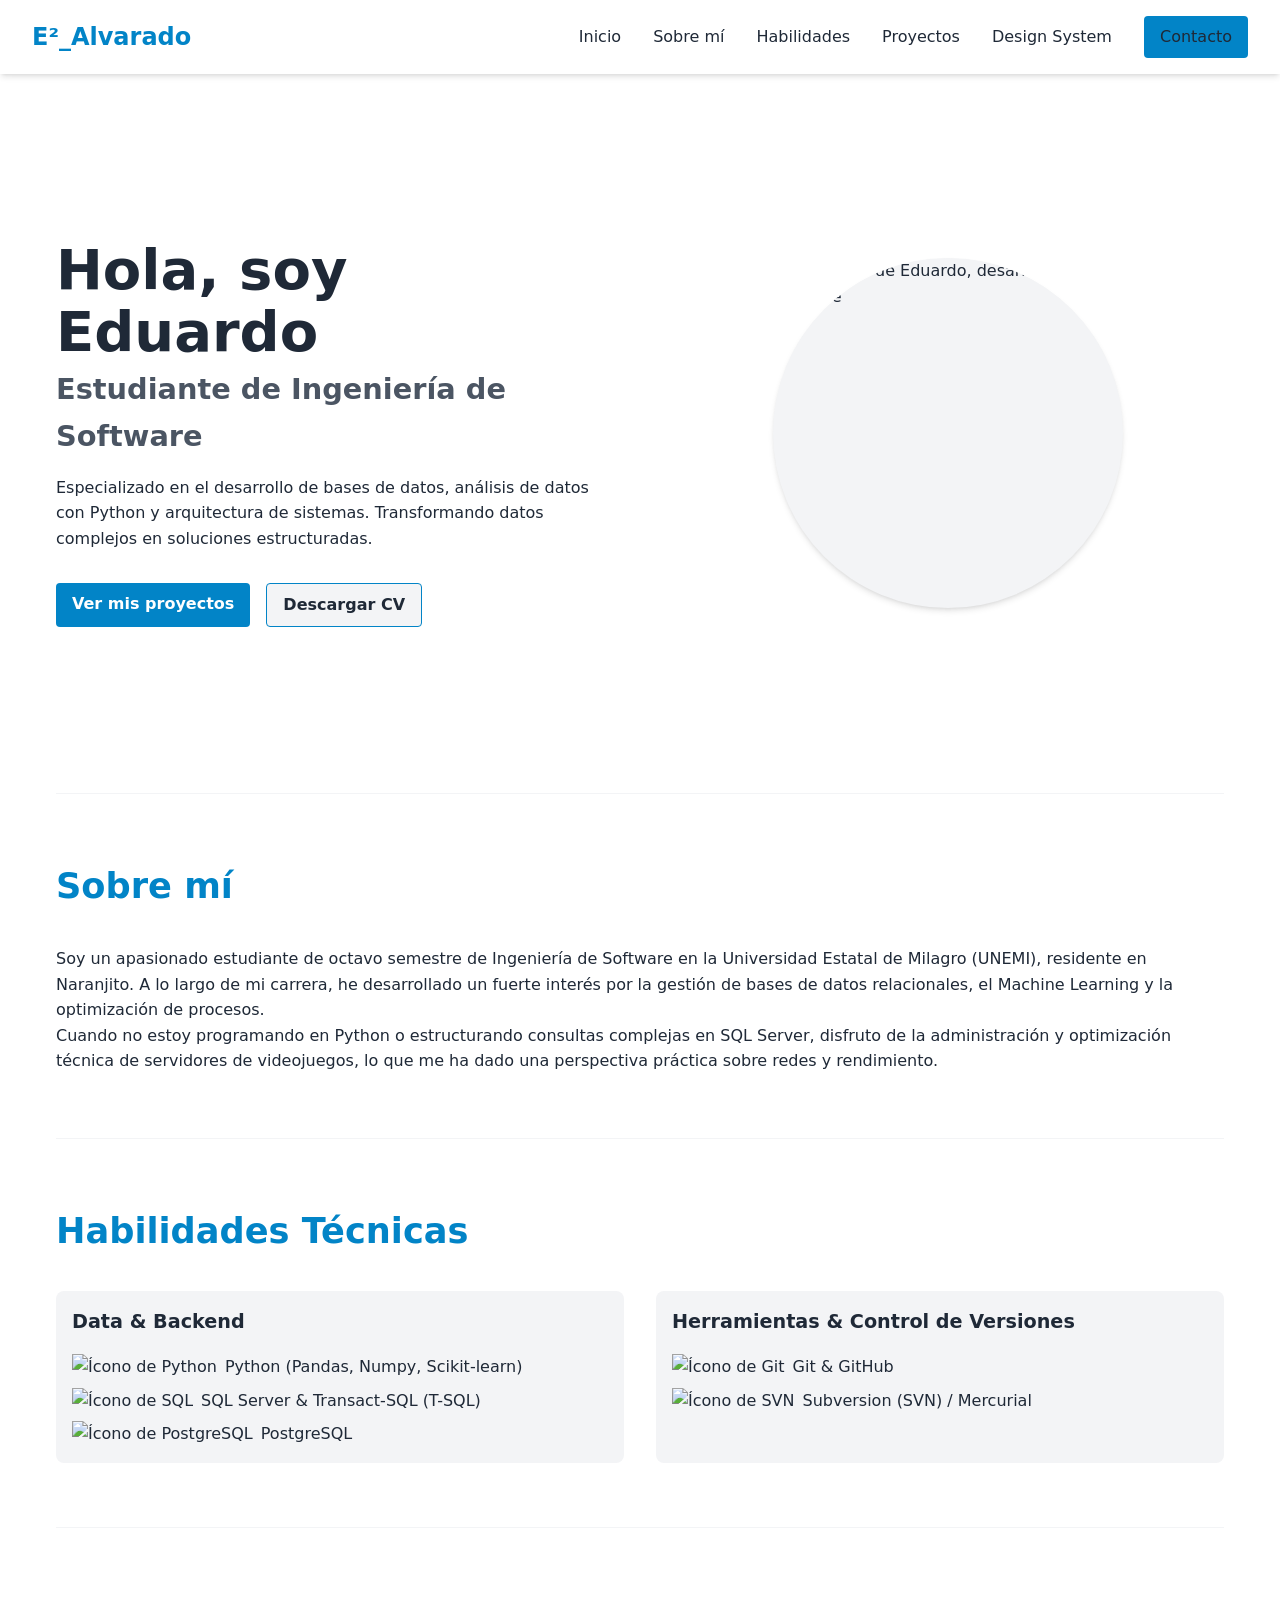
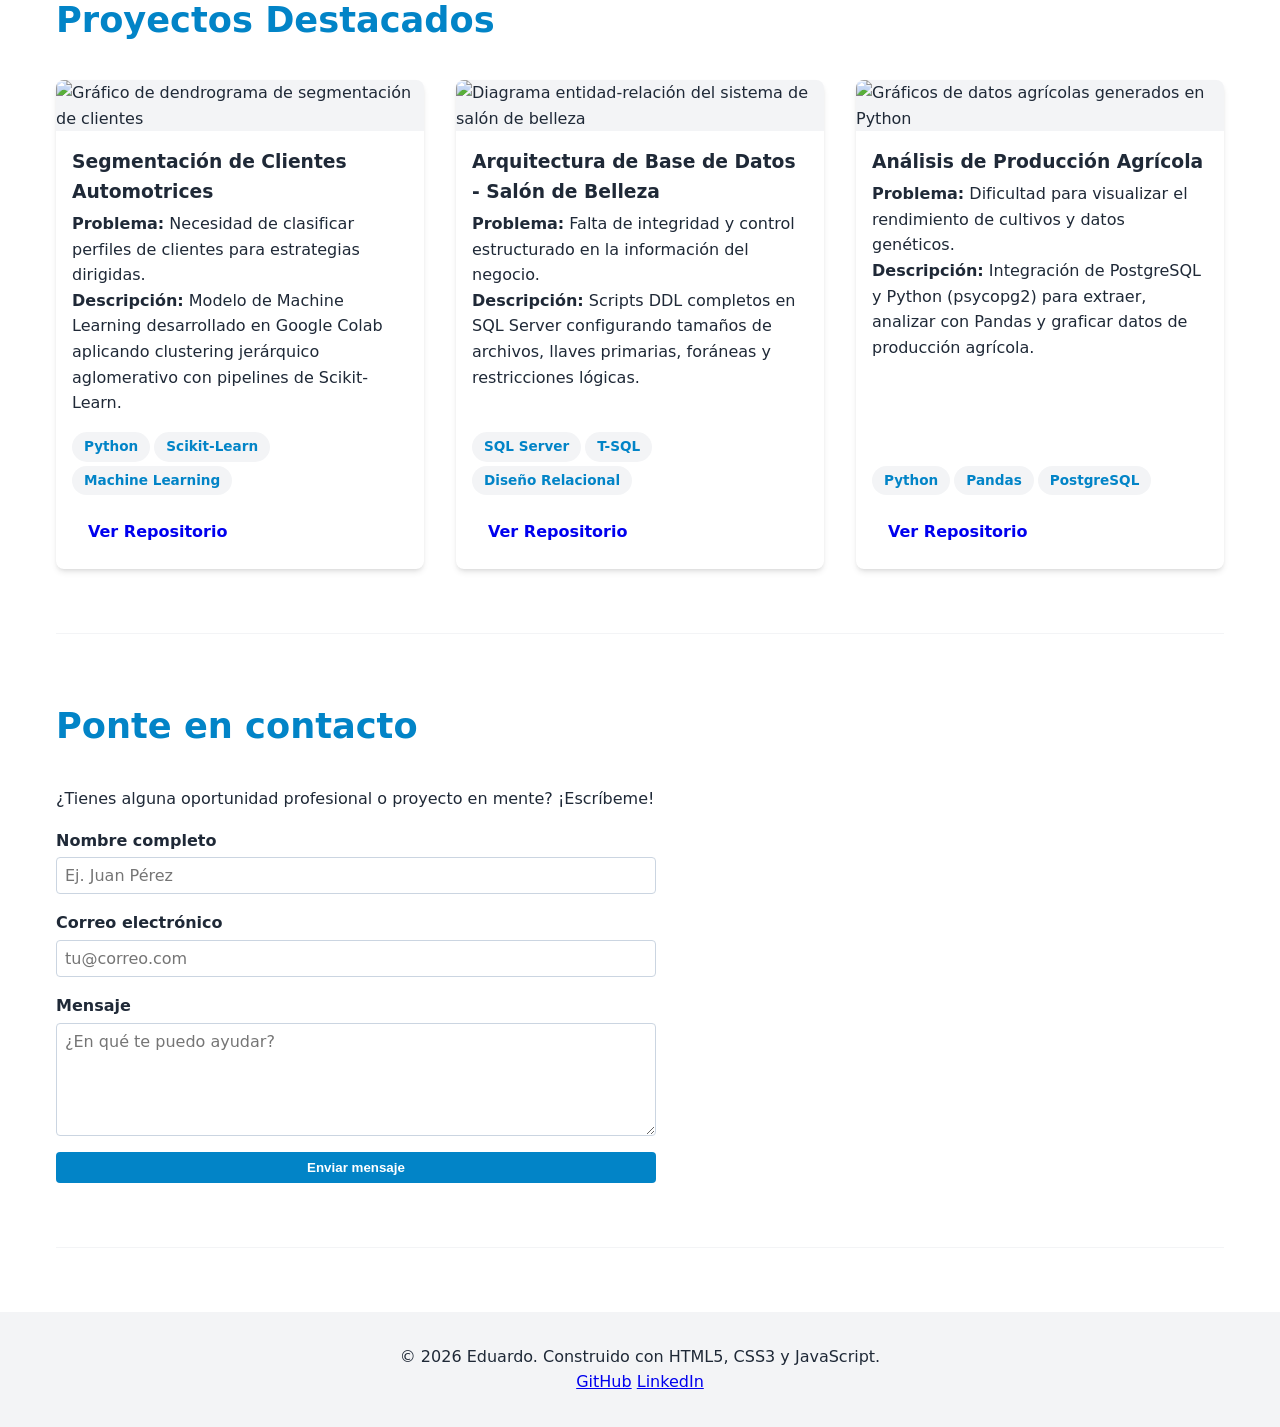
==== index.html @ 5bdf8aca "feat: estructura inicial HTML5 semantico, CSS" ====
<!DOCTYPE html>
<html lang="es">
<head>
    <meta charset="UTF-8">
    <meta name="viewport" content="width=device-width, initial-scale=1.0">
    <title>E²_Alvarado| Portafolio de Ingeniería de Software</title>
    <link rel="stylesheet" href="css/styles.css">
</head>
<body>

    <!-- CABECERA Y NAVEGACIÓN -->
    <header class="header">
        <div class="logo">
            <span>E²_Alvarado</span>
        </div>
        <nav class="navbar">
            <ul>
                <li><a href="#inicio">Inicio</a></li>
                <li><a href="#sobre-mi">Sobre mí</a></li>
                <li><a href="#habilidades">Habilidades</a></li>
                <li><a href="#proyectos">Proyectos</a></li>
                <li><a href="design-system.html">Design System</a></li>
                <li><a href="#contacto" class="btn-primary">Contacto</a></li>
            </ul>
        </nav>
    </header>

    <!-- CONTENIDO PRINCIPAL -->
    <main>
        
        <!-- SECCIÓN: INICIO -->
        <section id="inicio" class="hero-section">
            <div class="hero-content">
                <h1>Hola, soy Eduardo</h1>
                <h2>Estudiante de Ingeniería de Software</h2>
                <p>Especializado en el desarrollo de bases de datos, análisis de datos con Python y arquitectura de sistemas. Transformando datos complejos en soluciones estructuradas.</p>
                <div class="hero-actions">
                    <a href="#proyectos" class="btn-primary">Ver mis proyectos</a>
                    <a href="assets/Eduardo_CV.pdf" class="btn-secondary" download>Descargar CV</a>
                </div>
            </div>
            <figure class="hero-image">
                <!-- Aquí irá tu foto real -->
                <img src="assets/img/eduardo-profile.jpg" alt="Fotografía de Eduardo, desarrollador de software">
            </figure>
        </section>

        <!-- SECCIÓN: SOBRE MÍ -->
        <section id="sobre-mi" class="about-section">
            <h2>Sobre mí</h2>
            <article class="about-content">
                <p>Soy un apasionado estudiante de octavo semestre de Ingeniería de Software en la Universidad Estatal de Milagro (UNEMI), residente en Naranjito. A lo largo de mi carrera, he desarrollado un fuerte interés por la gestión de bases de datos relacionales, el Machine Learning y la optimización de procesos.</p>
                <p>Cuando no estoy programando en Python o estructurando consultas complejas en SQL Server, disfruto de la administración y optimización técnica de servidores de videojuegos, lo que me ha dado una perspectiva práctica sobre redes y rendimiento.</p>
            </article>
        </section>

        <!-- SECCIÓN: HABILIDADES -->
        <section id="habilidades" class="skills-section">
            <h2>Habilidades Técnicas</h2>
            <div class="skills-grid">
                
                <!-- Categoría 1 -->
                <article class="skill-category">
                    <h3>Data & Backend</h3>
                    <ul>
                        <li>
                            <figure>
                                <img src="assets/icons/python.svg" alt="Ícono de Python">
                                <figcaption>Python (Pandas, Numpy, Scikit-learn)</figcaption>
                            </figure>
                        </li>
                        <li>
                            <figure>
                                <img src="assets/icons/sql.svg" alt="Ícono de SQL">
                                <figcaption>SQL Server & Transact-SQL (T-SQL)</figcaption>
                            </figure>
                        </li>
                        <li>
                            <figure>
                                <img src="assets/icons/postgres.svg" alt="Ícono de PostgreSQL">
                                <figcaption>PostgreSQL</figcaption>
                            </figure>
                        </li>
                    </ul>
                </article>

                <!-- Categoría 2 -->
                <article class="skill-category">
                    <h3>Herramientas & Control de Versiones</h3>
                    <ul>
                        <li>
                            <figure>
                                <img src="assets/icons/git.svg" alt="Ícono de Git">
                                <figcaption>Git & GitHub</figcaption>
                            </figure>
                        </li>
                        <li>
                            <figure>
                                <img src="assets/icons/svn.svg" alt="Ícono de SVN">
                                <figcaption>Subversion (SVN) / Mercurial</figcaption>
                            </figure>
                        </li>
                    </ul>
                </article>

            </div>
        </section>

        <!-- SECCIÓN: PROYECTOS DESTACADOS -->
        <section id="proyectos" class="projects-section">
            <h2>Proyectos Destacados</h2>
            <div class="projects-grid">

                <!-- Proyecto 1 -->
                <article class="project-card">
                    <figure>
                        <img src="assets/img/proyecto-ml.jpg" alt="Gráfico de dendrograma de segmentación de clientes">
                    </figure>
                    <div class="project-info">
                        <h3>Segmentación de Clientes Automotrices</h3>
                        <p><strong>Problema:</strong> Necesidad de clasificar perfiles de clientes para estrategias dirigidas.</p>
                        <p><strong>Descripción:</strong> Modelo de Machine Learning desarrollado en Google Colab aplicando clustering jerárquico aglomerativo con pipelines de Scikit-Learn.</p>
                        <div class="project-tech">
                            <span>Python</span>
                            <span>Scikit-Learn</span>
                            <span>Machine Learning</span>
                        </div>
                        <div class="project-links">
                            <a href="#" class="btn-link">Ver Repositorio</a>
                        </div>
                    </div>
                </article>

                <!-- Proyecto 2 -->
                <article class="project-card">
                    <figure>
                        <img src="assets/img/proyecto-db.jpg" alt="Diagrama entidad-relación del sistema de salón de belleza">
                    </figure>
                    <div class="project-info">
                        <h3>Arquitectura de Base de Datos - Salón de Belleza</h3>
                        <p><strong>Problema:</strong> Falta de integridad y control estructurado en la información del negocio.</p>
                        <p><strong>Descripción:</strong> Scripts DDL completos en SQL Server configurando tamaños de archivos, llaves primarias, foráneas y restricciones lógicas.</p>
                        <div class="project-tech">
                            <span>SQL Server</span>
                            <span>T-SQL</span>
                            <span>Diseño Relacional</span>
                        </div>
                        <div class="project-links">
                            <a href="#" class="btn-link">Ver Repositorio</a>
                        </div>
                    </div>
                </article>

                <!-- Proyecto 3 -->
                <article class="project-card">
                    <figure>
                        <img src="assets/img/proyecto-agro.jpg" alt="Gráficos de datos agrícolas generados en Python">
                    </figure>
                    <div class="project-info">
                        <h3>Análisis de Producción Agrícola</h3>
                        <p><strong>Problema:</strong> Dificultad para visualizar el rendimiento de cultivos y datos genéticos.</p>
                        <p><strong>Descripción:</strong> Integración de PostgreSQL y Python (psycopg2) para extraer, analizar con Pandas y graficar datos de producción agrícola.</p>
                        <div class="project-tech">
                            <span>Python</span>
                            <span>Pandas</span>
                            <span>PostgreSQL</span>
                        </div>
                        <div class="project-links">
                            <a href="#" class="btn-link">Ver Repositorio</a>
                        </div>
                    </div>
                </article>

            </div>
        </section>

        <!-- SECCIÓN: CONTACTO -->
        <section id="contacto" class="contact-section">
            <h2>Ponte en contacto</h2>
            <p>¿Tienes alguna oportunidad profesional o proyecto en mente? ¡Escríbeme!</p>
            
            <form action="#" method="POST" class="contact-form" id="formulario-contacto">
                <div class="form-group">
                    <label for="nombre">Nombre completo</label>
                    <input type="text" id="nombre" name="nombre" required placeholder="Ej. Juan Pérez">
                </div>
                
                <div class="form-group">
                    <label for="email">Correo electrónico</label>
                    <input type="email" id="email" name="email" required placeholder="tu@correo.com">
                </div>
                
                <div class="form-group">
                    <label for="mensaje">Mensaje</label>
                    <textarea id="mensaje" name="mensaje" rows="5" required placeholder="¿En qué te puedo ayudar?"></textarea>
                </div>
                
                <button type="submit" class="btn-primary">Enviar mensaje</button>
            </form>
        </section>

    </main>

    <!-- PIE DE PÁGINA -->
    <footer class="footer">
        <p>&copy; 2026 Eduardo. Construido con HTML5, CSS3 y JavaScript.</p>
        <div class="social-links">
            <a href="#">GitHub</a>
            <a href="#">LinkedIn</a>
        </div>
    </footer>

    <script src="js/main.js"></script>
</body>
</html>
---- css/styles.css ----
@import url('global.css');
/* =========================================
   CLASES DE UTILIDAD & BOTONES (Componentes)
   ========================================= */
.btn-primary, .btn-secondary, .btn-link {
    display: inline-block;
    padding: var(--space-sm) var(--space-md);
    border-radius: var(--radius-sm);
    text-decoration: none;
    font-weight: bold;
    transition: background-color 0.3s ease;
    cursor: pointer;
    border: none;
    text-align: center;
}

.btn-primary {
    background-color: var(--color-primary);
    color: var(--color-background);
}

.btn-primary:hover {
    background-color: var(--color-secondary);
}

.btn-secondary {
    background-color: var(--color-surface);
    color: var(--color-text);
    border: 1px solid var(--color-primary);
}

/* =========================================
   ESTRUCTURA GENERAL (Main y Secciones)
   ========================================= */
main {
    max-width: 1200px;
    margin: 0 auto;
    padding: 0 var(--space-md);
}

section {
    padding: var(--space-xl) 0;
    border-bottom: 1px solid var(--color-surface);
}

h2 {
    margin-bottom: var(--space-lg);
    color: var(--color-primary);
    font-size: 2.2rem;
}

/* =========================================
   CABECERA Y NAVEGACIÓN (Flexbox)
   ========================================= */
.header {
    background-color: var(--color-background);
    box-shadow: var(--shadow-card);
    position: sticky;
    top: 0;
    z-index: 100;
    display: flex;
    justify-content: space-between;
    align-items: center;
    padding: var(--space-md) var(--space-lg);
}

.logo {
    font-size: 1.5rem;
    font-weight: bold;
    color: var(--color-primary);
}

.navbar ul {
    display: flex;
    gap: var(--space-lg);
    list-style: none;
    align-items: center;
}

.navbar a {
    text-decoration: none;
    color: var(--color-text);
    font-weight: 500;
    transition: color 0.3s ease;
}

.navbar a:hover {
    color: var(--color-primary);
}

/* =========================================
   HERO / INICIO (Flexbox)
   ========================================= */
.hero-section {
    display: flex;
    align-items: center;
    justify-content: space-between;
    gap: var(--space-xl);
    min-height: 80vh;
}

.hero-content {
    flex: 1;
}

.hero-content h1 {
    font-size: 3.5rem;
    color: var(--color-text);
    margin-bottom: var(--space-xs);
    line-height: 1.1;
}

.hero-content h2 {
    font-size: 1.8rem;
    color: var(--color-text-muted);
    margin-bottom: var(--space-md);
}

.hero-actions {
    margin-top: var(--space-lg);
    display: flex;
    gap: var(--space-md);
}

.hero-image {
    flex: 1;
    display: flex;
    justify-content: center;
}

/* Fondo temporal mientras pones tu foto real */
.hero-image img {
    width: 350px;
    height: 350px;
    border-radius: 50%;
    object-fit: cover;
    background-color: var(--color-surface); 
    box-shadow: var(--shadow-card);
}

/* =========================================
   HABILIDADES (CSS Grid)
   ========================================= */
.skills-grid {
    display: grid;
    grid-template-columns: repeat(auto-fit, minmax(300px, 1fr));
    gap: var(--space-lg);
}

.skill-category {
    background: var(--color-surface);
    padding: var(--space-md);
    border-radius: var(--radius-md);
}

.skill-category h3 {
    margin-bottom: var(--space-md);
    font-size: 1.2rem;
}

.skill-category ul {
    list-style: none;
    display: flex;
    flex-direction: column;
    gap: var(--space-sm);
}

.skill-category figure {
    display: flex;
    align-items: center;
    gap: var(--space-sm);
}

/* =========================================
   PROYECTOS (CSS Grid & Cards)
   ========================================= */
.projects-grid {
    display: grid;
    grid-template-columns: repeat(auto-fit, minmax(320px, 1fr));
    gap: var(--space-lg);
}

.project-card {
    background: var(--color-background);
    border-radius: var(--radius-md);
    box-shadow: var(--shadow-card);
    overflow: hidden;
    display: flex;
    flex-direction: column;
    transition: transform 0.3s ease;
}

.project-card:hover {
    transform: translateY(-5px);
}

.project-card img {
    width: 100%;
    height: 220px;
    object-fit: cover;
    background-color: var(--color-surface); 
}

.project-info {
    padding: var(--space-md);
    display: flex;
    flex-direction: column;
    flex-grow: 1;
}

.project-info h3 {
    margin-bottom: var(--space-xs);
}

.project-tech {
    margin-top: auto;
    display: flex;
    flex-wrap: wrap;
    gap: var(--space-xs);
    padding: var(--space-md) 0;
}

.project-tech span {
    background-color: var(--color-surface);
    padding: 4px 12px;
    border-radius: var(--radius-lg);
    font-size: 0.85rem;
    font-weight: 600;
    color: var(--color-primary);
}

/* =========================================
   FORMULARIO DE CONTACTO
   ========================================= */
.contact-form {
    max-width: 600px;
    display: flex;
    flex-direction: column;
    gap: var(--space-md);
    margin-top: var(--space-md);
}

.form-group {
    display: flex;
    flex-direction: column;
    gap: var(--space-xs);
}

.form-group label {
    font-weight: bold;
}

.form-group input, .form-group textarea {
    padding: var(--space-sm);
    border: 1px solid #cbd5e1;
    border-radius: var(--radius-sm);
    font-family: var(--font-primary);
    font-size: 1rem;
}

/* =========================================
   PIE DE PÁGINA
   ========================================= */
.footer {
    text-align: center;
    padding: var(--space-lg);
    background-color: var(--color-surface);
    margin-top: var(--space-xl);
}
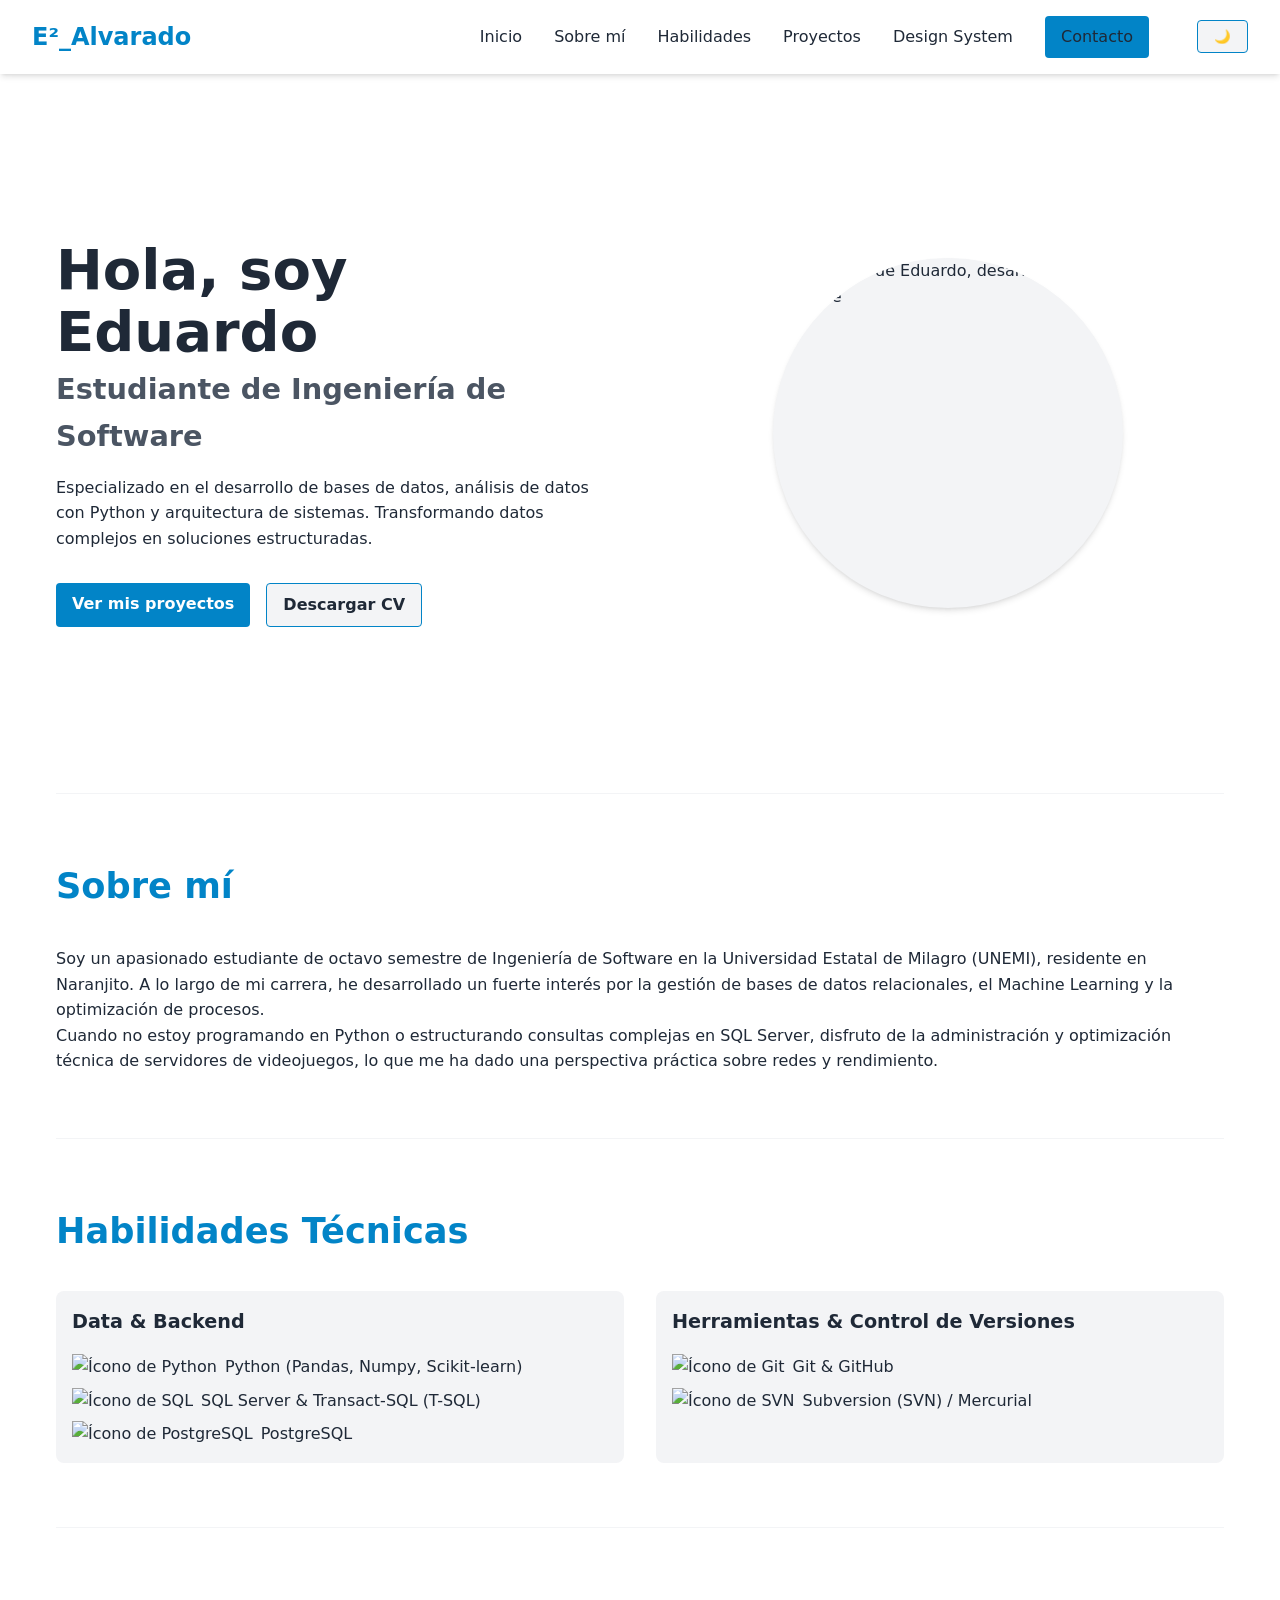
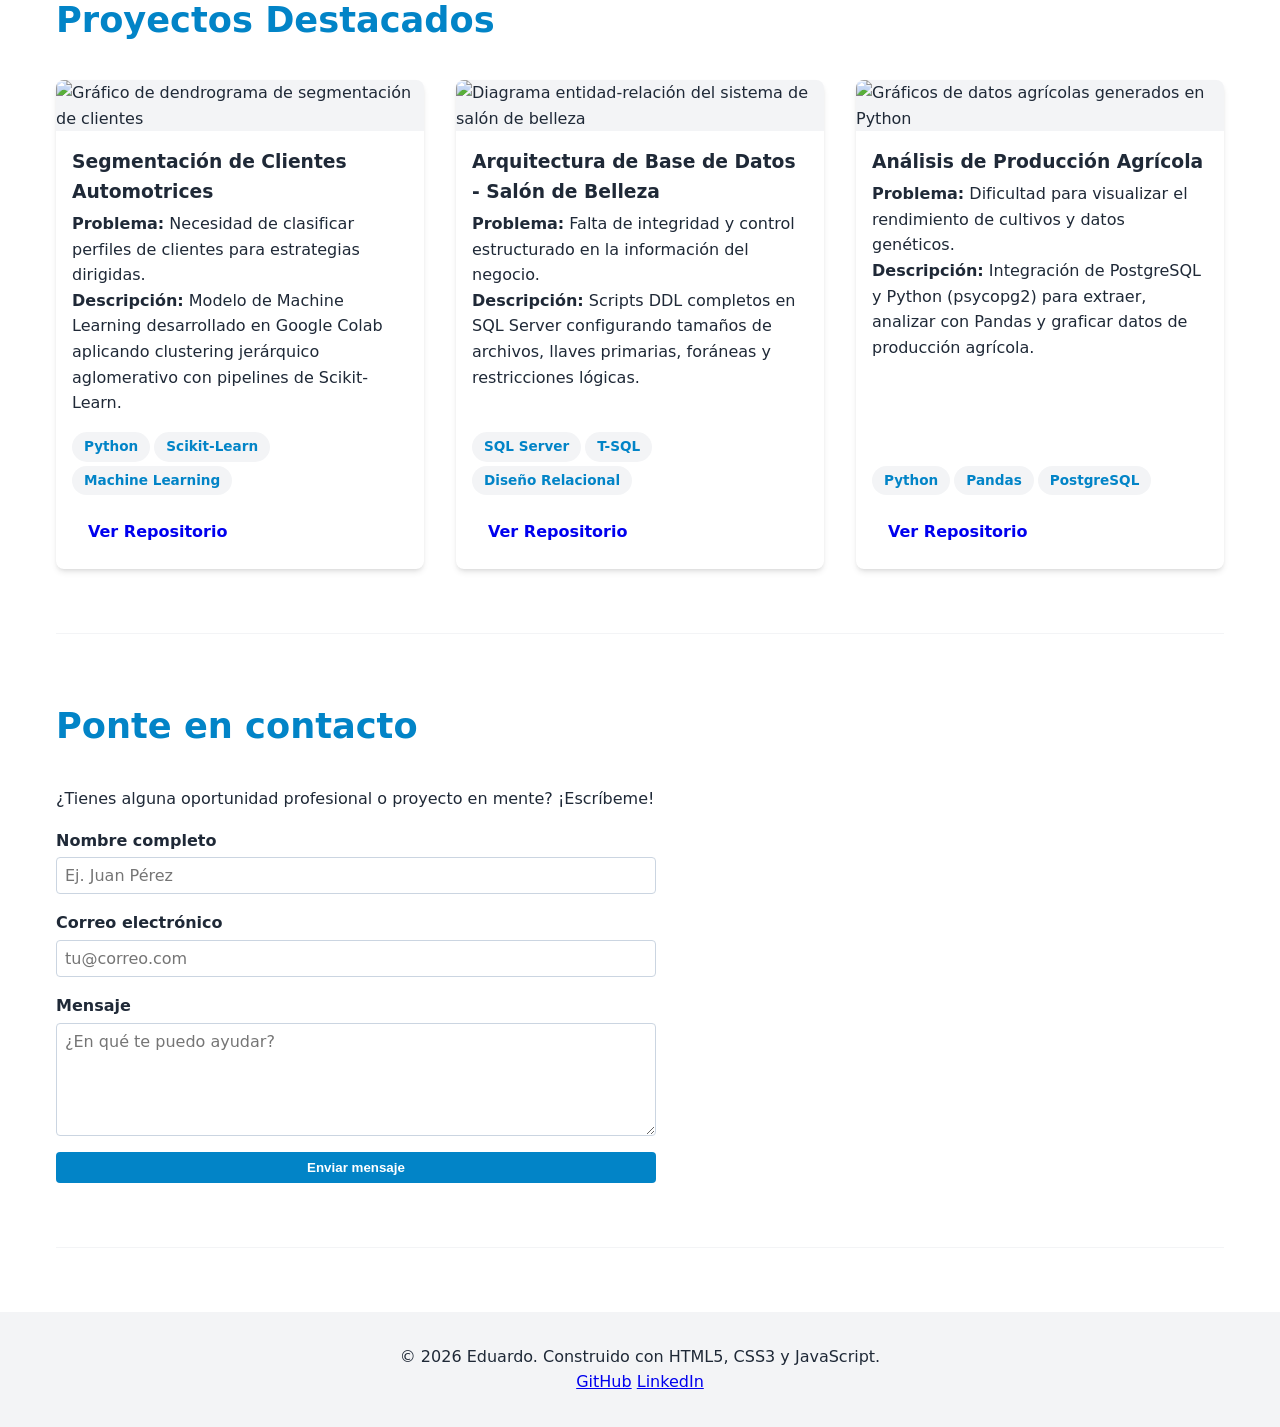
==== commit 062277fc: "feat: Btn-ModoOscuro" ====
--- a/index.html
+++ b/index.html
@@ -4,6 +4,7 @@
     <meta charset="UTF-8">
     <meta name="viewport" content="width=device-width, initial-scale=1.0">
     <title>E²_Alvarado| Portafolio de Ingeniería de Software</title>
+    <script src="js/main.js" defer></script>
     <link rel="stylesheet" href="css/styles.css">
 </head>
 <body>
@@ -21,9 +22,10 @@
                 <li><a href="#proyectos">Proyectos</a></li>
                 <li><a href="design-system.html">Design System</a></li>
                 <li><a href="#contacto" class="btn-primary">Contacto</a></li>
+                <li><button id="btn-tema" class="btn-secondary" style="margin-left: 1rem;">🌙</button></li>
             </ul>
         </nav>
-    </header>
+    </header>   
 
     <!-- CONTENIDO PRINCIPAL -->
     <main>
@@ -209,7 +211,5 @@
             <a href="#">LinkedIn</a>
         </div>
     </footer>
-
-    <script src="js/main.js"></script>
 </body>
 </html>
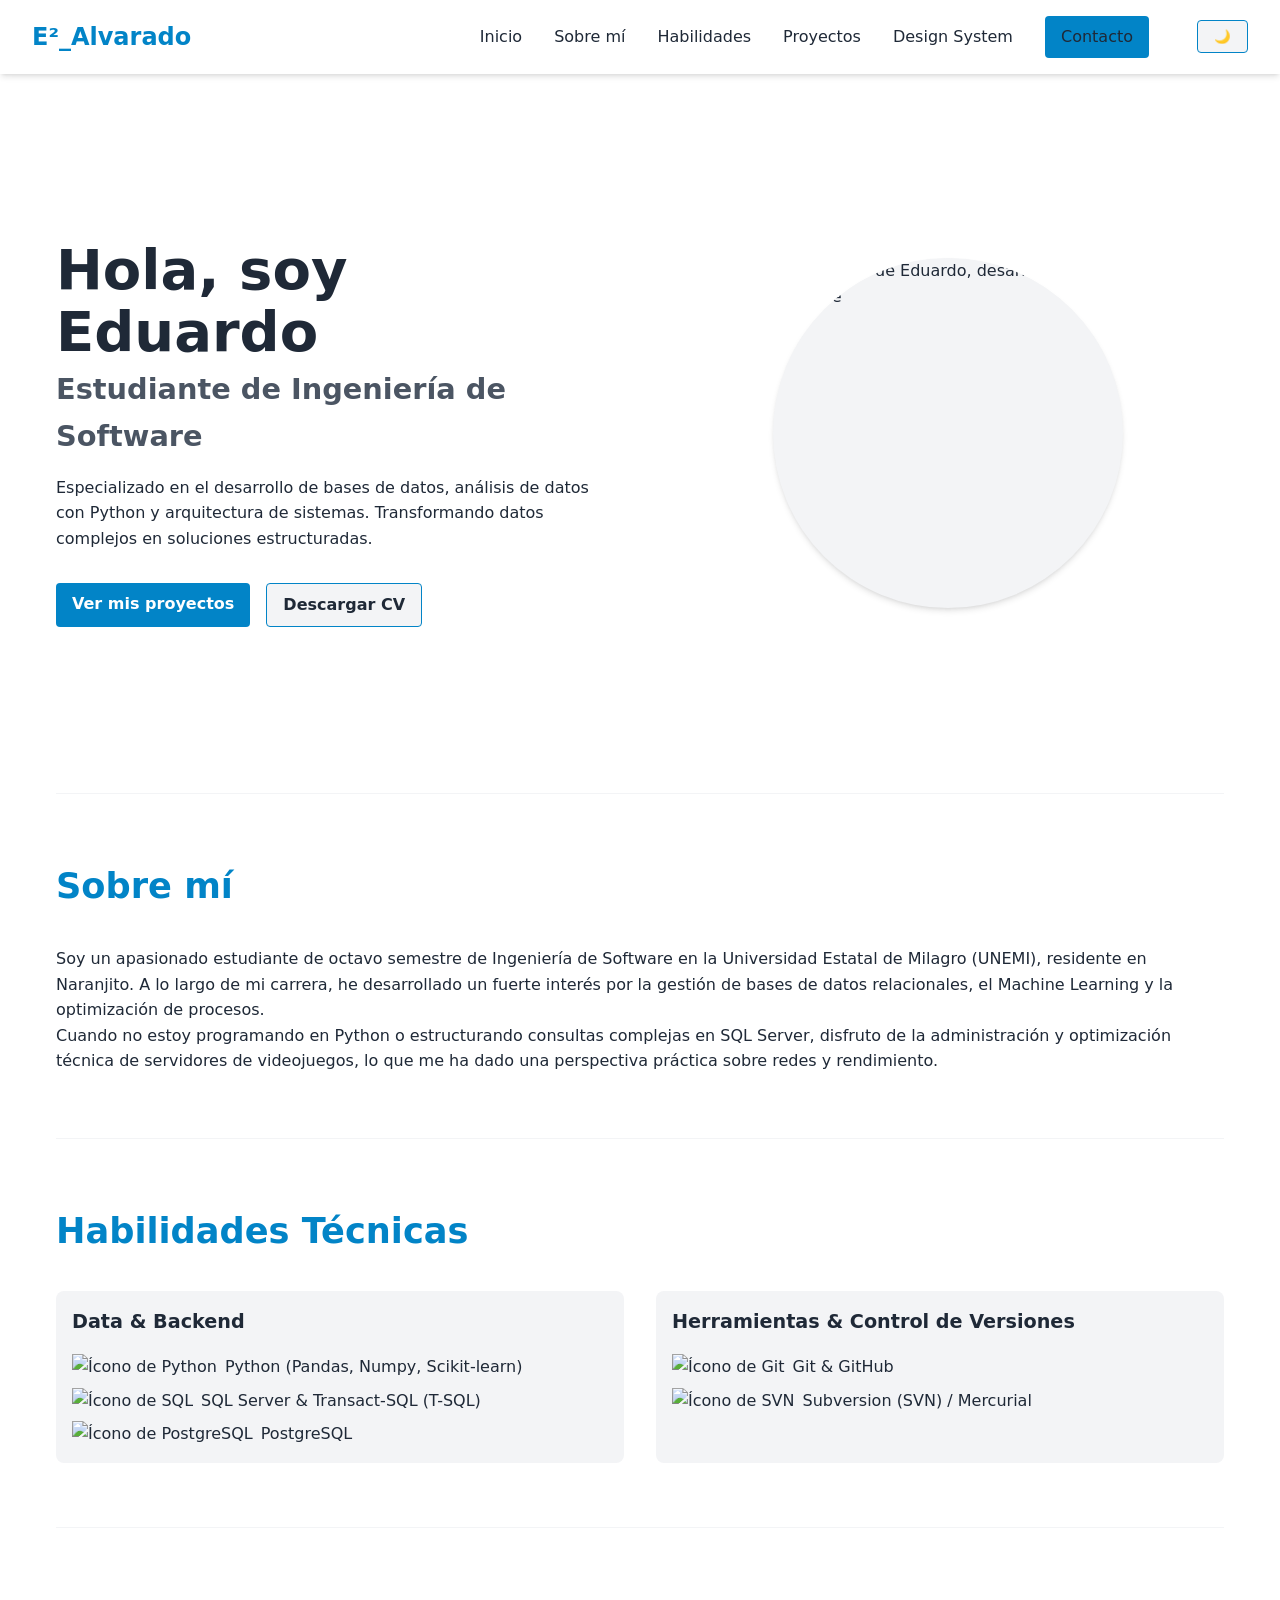
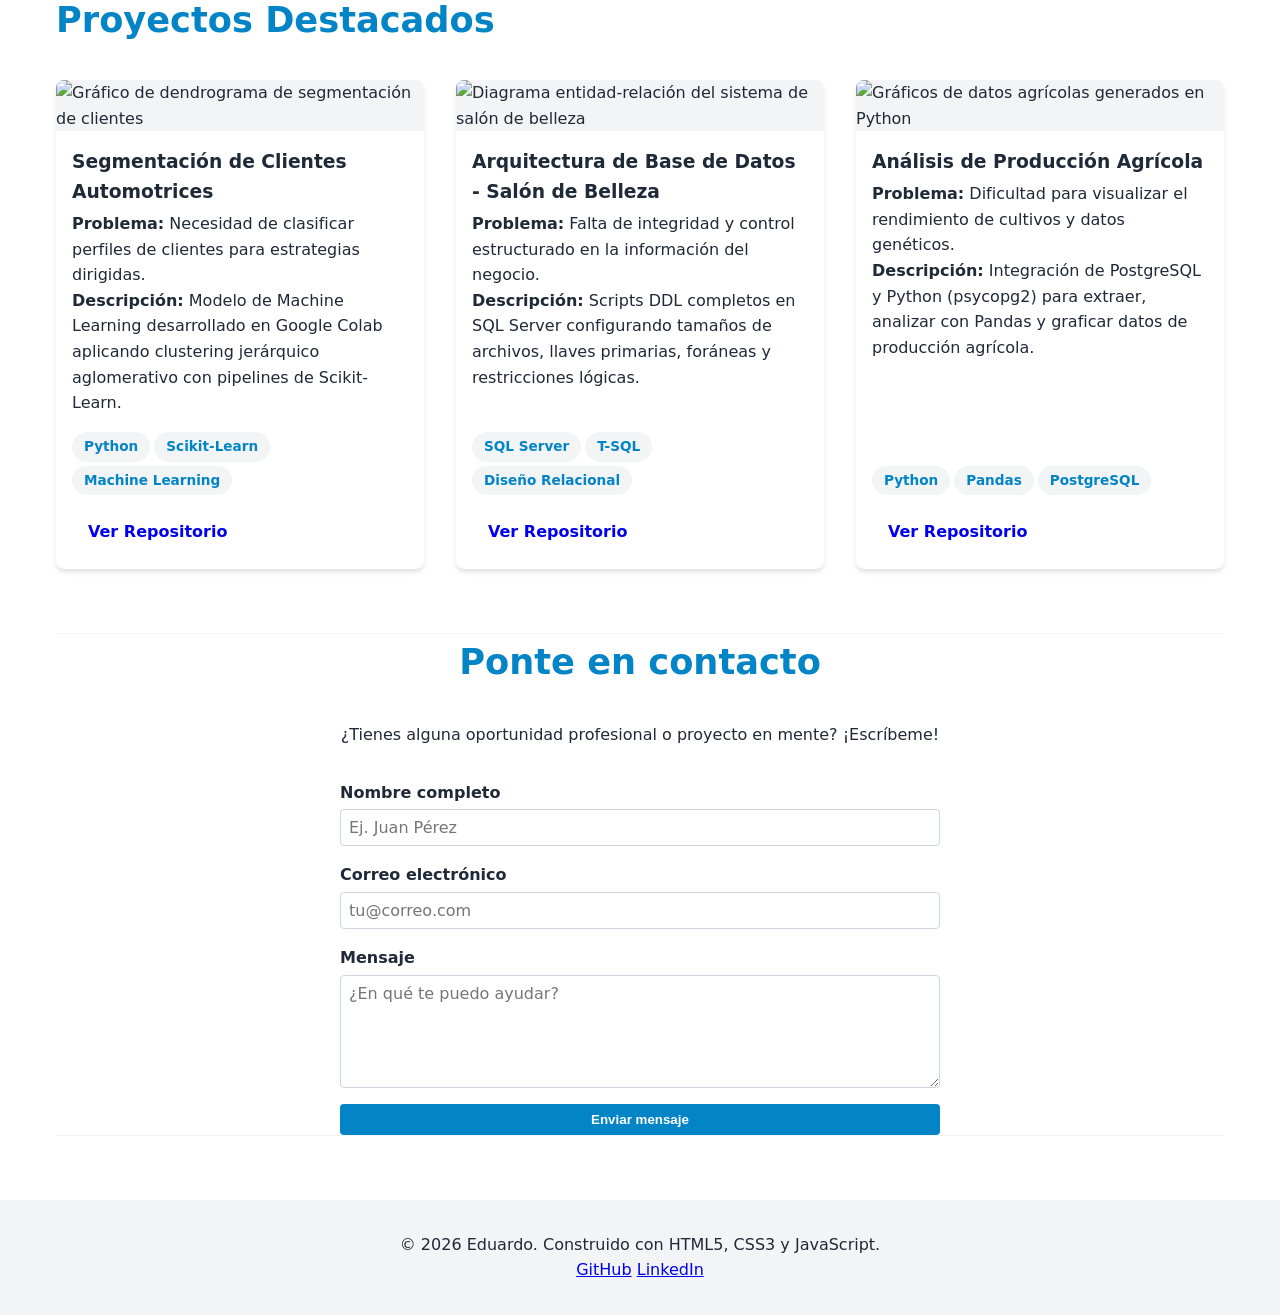
==== commit 40adedec: "feat:MenuH_DiseñoResponsive" ====
--- a/index.html
+++ b/index.html
@@ -15,7 +15,8 @@
             <span>E²_Alvarado</span>
         </div>
         <nav class="navbar">
-            <ul>
+            <button id="btn-menu" class="btn-menu" aria-label="Abrir menú" aria-expanded="false">☰</button>
+            <ul id="menu-principal">
                 <li><a href="#inicio">Inicio</a></li>
                 <li><a href="#sobre-mi">Sobre mí</a></li>
                 <li><a href="#habilidades">Habilidades</a></li>
--- a/css/styles.css
+++ b/css/styles.css
@@ -257,6 +257,25 @@
     font-family: var(--font-primary);
     font-size: 1rem;
 }
+/* Ajustes para la sección contenedora */
+.contact-section {
+    padding: 0 2rem; /* Agrega un cojín lateral para que nada toque los bordes */
+    display: flex;
+    flex-direction: column;
+    align-items: center; /* Centra todo el contenido (título, párrafo y formulario) */
+    text-align: center;
+}
+
+/* Ajustes para el formulario en sí */
+.contact-form {
+    width: 100%;
+    max-width: 600px; /* Evita que el formulario se estire infinitamente en PC */
+    margin-top: 2rem;
+    display: flex;
+    flex-direction: column;
+    gap: var(--space-md);
+    text-align: left; /* Regresa las etiquetas (Nombre, Correo) a la izquierda */
+}
 
 /* =========================================
    PIE DE PÁGINA
@@ -266,4 +285,113 @@
     padding: var(--space-lg);
     background-color: var(--color-surface);
     margin-top: var(--space-xl);
+}
+
+/* =========================================
+   MENÚ HAMBURGUESA Y DISEÑO MÓVIL
+   ========================================= */
+
+/* 1. Ocultar el botón en computadoras por defecto */
+.btn-menu {
+    display: none;
+    background: transparent;
+    border: none;
+    font-size: 2rem;
+    color: var(--color-text);
+    cursor: pointer;
+}
+
+/* =========================================
+   2. REGLAS PARA MÓVILES (max-width: 768px)
+   ========================================= */
+@media (max-width: 768px) {
+    /* --- Menú Hamburguesa --- */
+    .btn-menu {
+        display: block;
+    }
+
+    .navbar ul {
+        display: none; 
+        flex-direction: column;
+        position: absolute;
+        top: 60px; 
+        left: 0;
+        width: 100%;
+        background-color: var(--color-surface);
+        padding: 1rem 0;
+        box-shadow: var(--shadow-card);
+    }
+
+    .navbar ul.menu-activo {
+        display: flex;
+    }
+
+    /* --- Solución de la sección inicio (Hero) --- */
+    .hero-section {
+        flex-direction: column-reverse; /* Obliga a apilar foto y texto verticalmente */
+        text-align: center; /* Centra el texto para que no choque con los bordes */
+        gap: 2rem; /* Reduce el espacio gigante que había entre elementos */
+        padding-top: 2rem;
+    }
+
+    .hero-content h1 {
+        font-size: 2.2rem; /* Achica el título principal */
+    }
+
+    .hero-actions {
+        justify-content: center;
+        flex-wrap: wrap; /* Evita que los botones se salgan de la pantalla */
+    }
+
+    .hero-image img {
+        width: 220px; /* Achica drásticamente el círculo gris */
+        height: 220px;
+    }
+
+    /* Modificar la lista de enlaces para que sea un menú desplegable */
+    .navbar ul {
+        display: none; /* Lo ocultamos inicialmente */
+        flex-direction: column;
+        position: absolute;
+        top: 60px; /* Ajusta esto según el alto de tu header */
+        left: 0;
+        width: 100%;
+        background-color: var(--color-surface);
+        padding: 1rem 0;
+        box-shadow: var(--shadow-card);
+    }
+
+    /* El JavaScript usará esta clase para mostrar el menú */
+    .navbar ul.menu-activo {
+        display: flex;
+    }
+}
+
+/* =========================================
+   REGLAS PARA TABLETAS (max-width: 1100px)
+   ========================================= */
+@media (max-width: 1100px) {
+    /* 1. Agregamos un colchón lateral para que el texto nunca toque los bordes */
+    main {
+        padding: 0 3rem;
+    }
+
+    /* 2. Apilamos la sección de inicio verticalmente */
+    .hero-section {
+        flex-direction: column-reverse;
+        text-align: center;
+        gap: 3rem;
+        padding-top: 2rem;
+    }
+
+    /* 3. Centramos los botones del inicio */
+    .hero-actions {
+        justify-content: center;
+    }
+
+    /* 4. Ajustamos el tamaño del círculo para que sea proporcional a la tableta */
+    .hero-image img {
+        width: 300px;
+        height: 300px;
+    }
 }
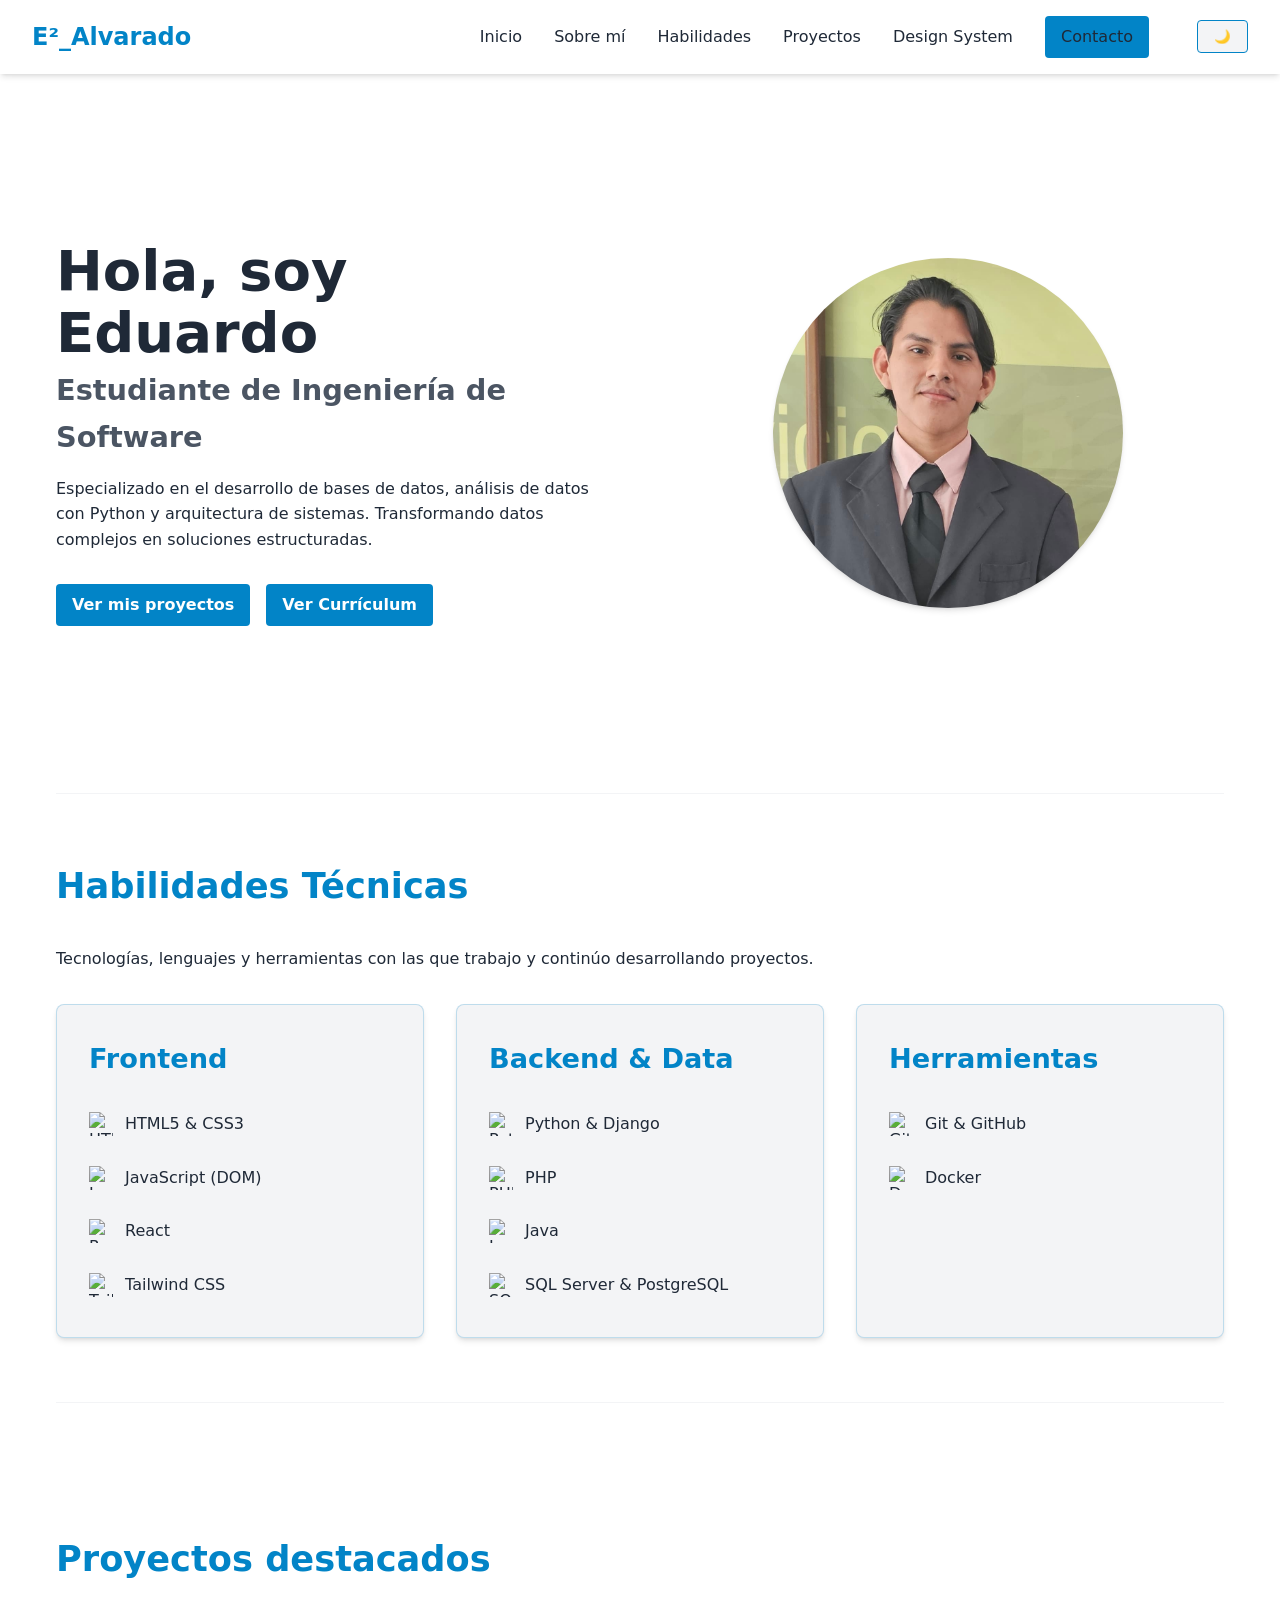
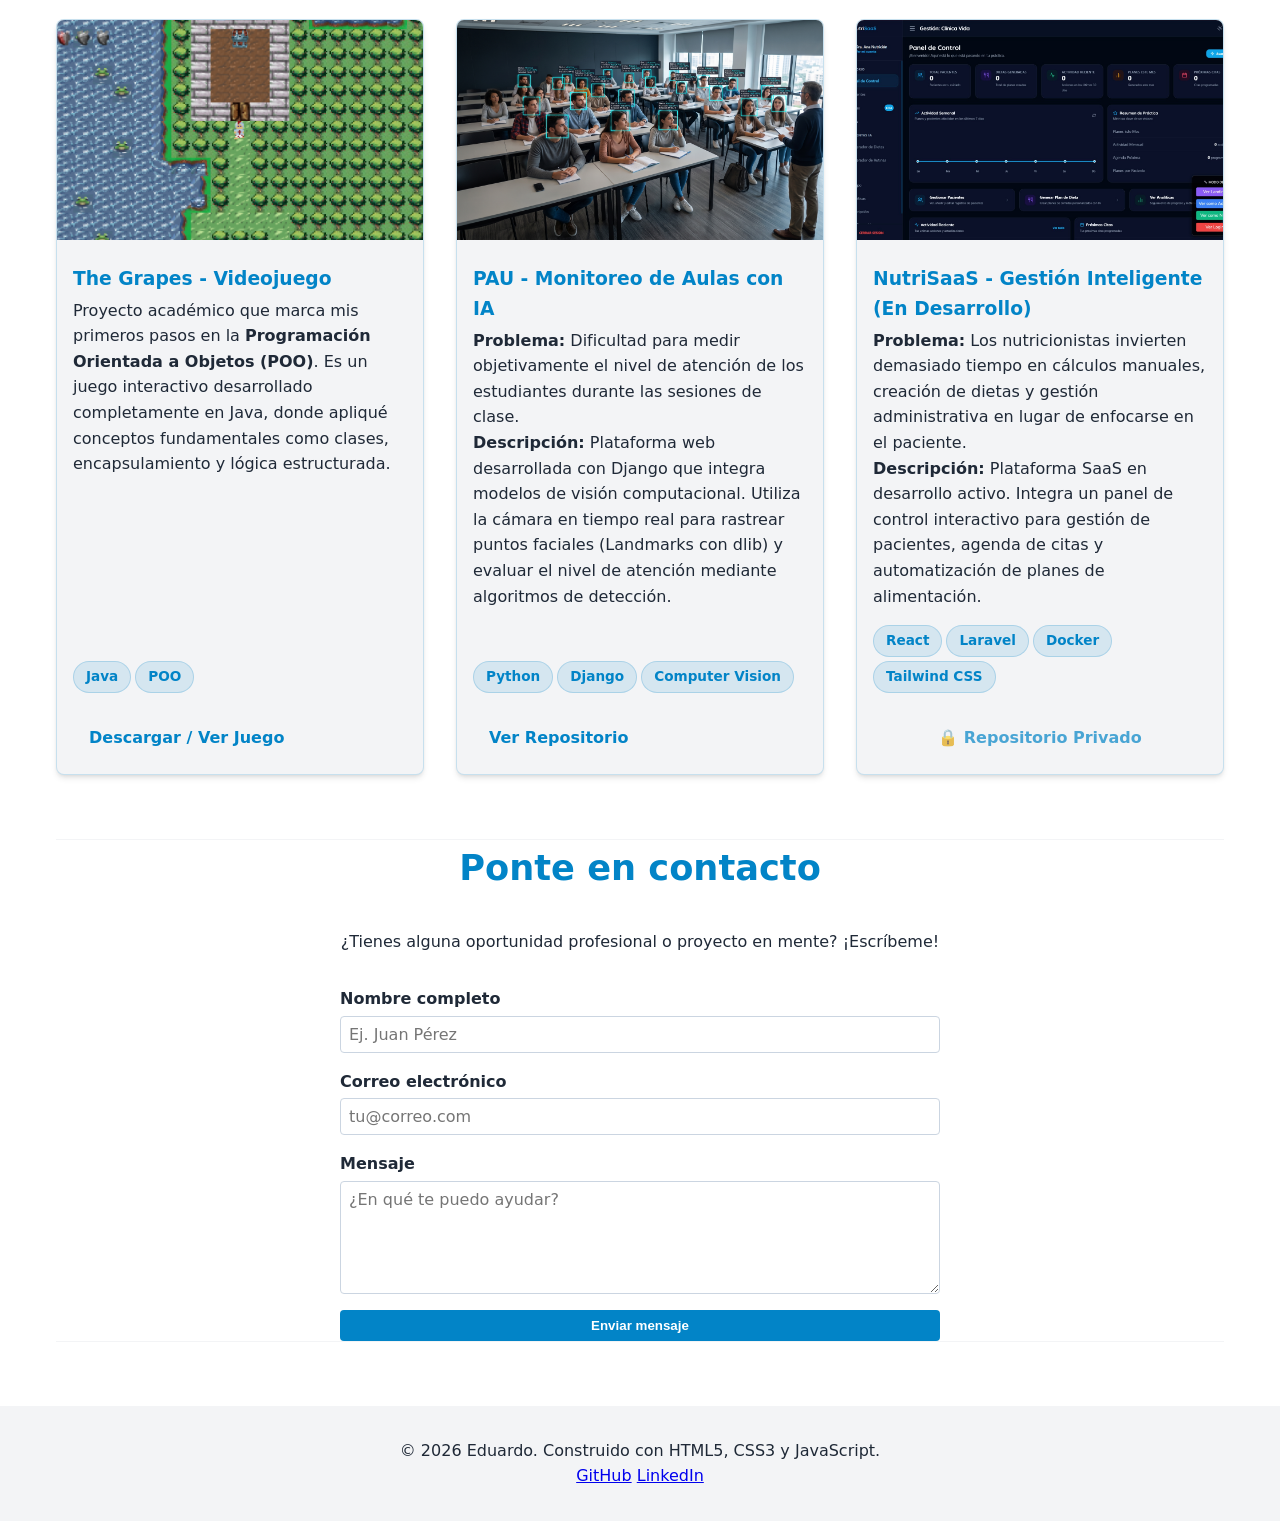
==== commit 9b5c03fa: "chore: Diseño visual-iconos-fotos, rutas de Proyectos" ====
--- a/index.html
+++ b/index.html
@@ -4,8 +4,10 @@
     <meta charset="UTF-8">
     <meta name="viewport" content="width=device-width, initial-scale=1.0">
     <title>E²_Alvarado| Portafolio de Ingeniería de Software</title>
+    <link rel="icon" type="image/png" href="assets/icons/ventana-de-codigo.png">
     <script src="js/main.js" defer></script>
     <link rel="stylesheet" href="css/styles.css">
+    <link rel="html" href="design-system.html" title="Design System" type="text/html">
 </head>
 <body>
 
@@ -39,97 +41,102 @@
                 <p>Especializado en el desarrollo de bases de datos, análisis de datos con Python y arquitectura de sistemas. Transformando datos complejos en soluciones estructuradas.</p>
                 <div class="hero-actions">
                     <a href="#proyectos" class="btn-primary">Ver mis proyectos</a>
-                    <a href="assets/Eduardo_CV.pdf" class="btn-secondary" download>Descargar CV</a>
+                    <a href="https://docs.google.com/document/d/1P_3Axrk_Q2NSsSmz_ZQGkle1gUCTtxlFyjYnGt58_e8/edit?usp=sharing" target="_blank" class="btn-primary">Ver Currículum</a>
                 </div>
             </div>
             <figure class="hero-image">
                 <!-- Aquí irá tu foto real -->
-                <img src="assets/img/eduardo-profile.jpg" alt="Fotografía de Eduardo, desarrollador de software">
+                <img src="assets/img/EA.jpeg" alt="Fotografía de Eduardo, desarrollador de software">
             </figure>
         </section>
 
-        <!-- SECCIÓN: SOBRE MÍ -->
-        <section id="sobre-mi" class="about-section">
-            <h2>Sobre mí</h2>
-            <article class="about-content">
-                <p>Soy un apasionado estudiante de octavo semestre de Ingeniería de Software en la Universidad Estatal de Milagro (UNEMI), residente en Naranjito. A lo largo de mi carrera, he desarrollado un fuerte interés por la gestión de bases de datos relacionales, el Machine Learning y la optimización de procesos.</p>
-                <p>Cuando no estoy programando en Python o estructurando consultas complejas en SQL Server, disfruto de la administración y optimización técnica de servidores de videojuegos, lo que me ha dado una perspectiva práctica sobre redes y rendimiento.</p>
-            </article>
-        </section>
-
-        <!-- SECCIÓN: HABILIDADES -->
-        <section id="habilidades" class="skills-section">
+<!-- SECCIÓN: HABILIDADES -->
+        <section id="habilidades" style="margin-bottom: 4rem;">
             <h2>Habilidades Técnicas</h2>
-            <div class="skills-grid">
-                
-                <!-- Categoría 1 -->
-                <article class="skill-category">
-                    <h3>Data & Backend</h3>
-                    <ul>
-                        <li>
-                            <figure>
-                                <img src="assets/icons/python.svg" alt="Ícono de Python">
-                                <figcaption>Python (Pandas, Numpy, Scikit-learn)</figcaption>
-                            </figure>
-                        </li>
-                        <li>
-                            <figure>
-                                <img src="assets/icons/sql.svg" alt="Ícono de SQL">
-                                <figcaption>SQL Server & Transact-SQL (T-SQL)</figcaption>
-                            </figure>
-                        </li>
-                        <li>
-                            <figure>
-                                <img src="assets/icons/postgres.svg" alt="Ícono de PostgreSQL">
-                                <figcaption>PostgreSQL</figcaption>
-                            </figure>
+            <p style="margin-bottom: 2rem;">Tecnologías, lenguajes y herramientas con las que trabajo y continúo desarrollando proyectos.</p>
+            
+            <div class="card-grid">
+                <!-- Tarjeta 1: Frontend -->
+                <article class="info-card">
+                    <h3>Frontend</h3>
+                    <ul class="info-list">
+                        <li class="info-item">
+                            <img src="https://cdn.jsdelivr.net/gh/devicons/devicon@latest/icons/html5/html5-original.svg" alt="HTML5">
+                            <span>HTML5 &amp; CSS3</span>
+                        </li>
+                        <li class="info-item">
+                            <img src="https://cdn.jsdelivr.net/gh/devicons/devicon@latest/icons/javascript/javascript-original.svg" alt="JavaScript">
+                            <span>JavaScript (DOM)</span>
+                        </li>
+                        <li class="info-item">
+                            <img src="https://cdn.jsdelivr.net/gh/devicons/devicon@latest/icons/react/react-original.svg" alt="React">
+                            <span>React</span>
+                        </li>
+                        <li class="info-item">
+                            <img src="https://cdn.jsdelivr.net/gh/devicons/devicon@latest/icons/tailwindcss/tailwindcss-original.svg" alt="Tailwind CSS">
+                            <span>Tailwind CSS</span>
                         </li>
                     </ul>
                 </article>
 
-                <!-- Categoría 2 -->
-                <article class="skill-category">
-                    <h3>Herramientas & Control de Versiones</h3>
-                    <ul>
-                        <li>
-                            <figure>
-                                <img src="assets/icons/git.svg" alt="Ícono de Git">
-                                <figcaption>Git & GitHub</figcaption>
-                            </figure>
-                        </li>
-                        <li>
-                            <figure>
-                                <img src="assets/icons/svn.svg" alt="Ícono de SVN">
-                                <figcaption>Subversion (SVN) / Mercurial</figcaption>
-                            </figure>
+                <!-- Tarjeta 2: Backend & Bases de Datos -->
+                <article class="info-card">
+                    <h3>Backend &amp; Data</h3>
+                    <ul class="info-list">
+                        <li class="info-item">
+                            <img src="https://cdn.jsdelivr.net/gh/devicons/devicon@latest/icons/python/python-original.svg" alt="Python">
+                            <span>Python &amp; Django</span>
+                        </li>
+                        <li class="info-item">
+                            <img src="https://cdn.jsdelivr.net/gh/devicons/devicon@latest/icons/php/php-original.svg" alt="PHP">
+                            <span>PHP</span>
+                        </li>
+                        <li class="info-item">
+                            <img src="https://cdn.jsdelivr.net/gh/devicons/devicon@latest/icons/java/java-original.svg" alt="Java">
+                            <span>Java</span>
+                        </li>
+                        <li class="info-item">
+                            <img src="https://cdn.jsdelivr.net/gh/devicons/devicon@latest/icons/azuresqldatabase/azuresqldatabase-original.svg" alt="SQL">
+                            <span>SQL Server &amp; PostgreSQL</span>
                         </li>
                     </ul>
                 </article>
 
+                <!-- Tarjeta 3: Herramientas -->
+                <article class="info-card">
+                    <h3>Herramientas</h3>
+                    <ul class="info-list">
+                        <li class="info-item">
+                            <img src="https://cdn.jsdelivr.net/gh/devicons/devicon@latest/icons/git/git-original.svg" alt="Git">
+                            <span>Git &amp; GitHub</span>
+                        </li>
+                        <li class="info-item">
+                            <img src="https://cdn.jsdelivr.net/gh/devicons/devicon@latest/icons/docker/docker-original.svg" alt="Docker">
+                            <span>Docker</span>
+                        </li>
+                    </ul>
+                </article>
             </div>
         </section>
 
         <!-- SECCIÓN: PROYECTOS DESTACADOS -->
-        <section id="proyectos" class="projects-section">
-            <h2>Proyectos Destacados</h2>
+        <section id="proyectos">
+            <h2>Proyectos destacados</h2>
             <div class="projects-grid">
-
                 <!-- Proyecto 1 -->
                 <article class="project-card">
                     <figure>
-                        <img src="assets/img/proyecto-ml.jpg" alt="Gráfico de dendrograma de segmentación de clientes">
+                        <img src="assets/img/TkG.png" alt="Captura del juego The Grapes">
                     </figure>
                     <div class="project-info">
-                        <h3>Segmentación de Clientes Automotrices</h3>
-                        <p><strong>Problema:</strong> Necesidad de clasificar perfiles de clientes para estrategias dirigidas.</p>
-                        <p><strong>Descripción:</strong> Modelo de Machine Learning desarrollado en Google Colab aplicando clustering jerárquico aglomerativo con pipelines de Scikit-Learn.</p>
+                        <h3>The Grapes - Videojuego</h3>
+                        <p>Proyecto académico que marca mis primeros pasos en la <strong>Programación Orientada a Objetos (POO)</strong>. Es un juego interactivo desarrollado completamente en Java, donde apliqué conceptos fundamentales como clases, encapsulamiento y lógica estructurada.</p>
                         <div class="project-tech">
-                            <span>Python</span>
-                            <span>Scikit-Learn</span>
-                            <span>Machine Learning</span>
+                            <span>Java</span>
+                            <span>POO</span>
                         </div>
                         <div class="project-links">
-                            <a href="#" class="btn-link">Ver Repositorio</a>
+                            <a href="https://drive.google.com/file/d/1jJgwmEXFFDz2209SXi5J0sJqZUmSQ1qq/view?usp=sharing" target="_blank" class="btn-link">Descargar / Ver Juego</a>
                         </div>
                     </div>
                 </article>
@@ -137,45 +144,45 @@
                 <!-- Proyecto 2 -->
                 <article class="project-card">
                     <figure>
-                        <img src="assets/img/proyecto-db.jpg" alt="Diagrama entidad-relación del sistema de salón de belleza">
+                        <img src="assets/img/AU.jpg" alt="Sistema PAU de monitoreo facial con IA">
                     </figure>
                     <div class="project-info">
-                        <h3>Arquitectura de Base de Datos - Salón de Belleza</h3>
-                        <p><strong>Problema:</strong> Falta de integridad y control estructurado en la información del negocio.</p>
-                        <p><strong>Descripción:</strong> Scripts DDL completos en SQL Server configurando tamaños de archivos, llaves primarias, foráneas y restricciones lógicas.</p>
+                        <h3>PAU - Monitoreo de Aulas con IA</h3>
+                        <p><strong>Problema:</strong> Dificultad para medir objetivamente el nivel de atención de los estudiantes durante las sesiones de clase.</p>
+                        <p><strong>Descripción:</strong> Plataforma web desarrollada con Django que integra modelos de visión computacional. Utiliza la cámara en tiempo real para rastrear puntos faciales (Landmarks con dlib) y evaluar el nivel de atención mediante algoritmos de detección.</p>
                         <div class="project-tech">
-                            <span>SQL Server</span>
-                            <span>T-SQL</span>
-                            <span>Diseño Relacional</span>
+                            <span>Python</span>
+                            <span>Django</span>
+                            <span>Computer Vision</span>
                         </div>
                         <div class="project-links">
-                            <a href="#" class="btn-link">Ver Repositorio</a>
+                            <a href="https://github.com/alexdcl2003/PAU" target="_blank" class="btn-link">Ver Repositorio</a>
                         </div>
                     </div>
                 </article>
 
-                <!-- Proyecto 3 -->
+                <!-- Proyecto 3: NutriSaaS -->
                 <article class="project-card">
                     <figure>
-                        <img src="assets/img/proyecto-agro.jpg" alt="Gráficos de datos agrícolas generados en Python">
+                        <img src="assets/img/nutrisaas-dashboard.jpeg" alt="Panel de control de NutriSaaS">
                     </figure>
                     <div class="project-info">
-                        <h3>Análisis de Producción Agrícola</h3>
-                        <p><strong>Problema:</strong> Dificultad para visualizar el rendimiento de cultivos y datos genéticos.</p>
-                        <p><strong>Descripción:</strong> Integración de PostgreSQL y Python (psycopg2) para extraer, analizar con Pandas y graficar datos de producción agrícola.</p>
+                        <h3>NutriSaaS - Gestión Inteligente (En Desarrollo)</h3>
+                        <p><strong>Problema:</strong> Los nutricionistas invierten demasiado tiempo en cálculos manuales, creación de dietas y gestión administrativa en lugar de enfocarse en el paciente.</p>
+                        <p><strong>Descripción:</strong> Plataforma SaaS en desarrollo activo. Integra un panel de control interactivo para gestión de pacientes, agenda de citas y automatización de planes de alimentación.</p>
                         <div class="project-tech">
-                            <span>Python</span>
-                            <span>Pandas</span>
-                            <span>PostgreSQL</span>
+                            <span>React</span>
+                            <span>Laravel</span>
+                            <span>Docker</span>
+                            <span>Tailwind CSS</span>
                         </div>
                         <div class="project-links">
-                            <a href="#" class="btn-link">Ver Repositorio</a>
+                            <span class="btn-link" style="opacity: 0.7; cursor: not-allowed; text-align: center; display: block;">🔒 Repositorio Privado</span>
                         </div>
                     </div>
                 </article>
-
             </div>
-        </section>
+        </section>  
 
         <!-- SECCIÓN: CONTACTO -->
         <section id="contacto" class="contact-section">
@@ -190,7 +197,7 @@
                 
                 <div class="form-group">
                     <label for="email">Correo electrónico</label>
-                    <input type="email" id="email" name="email" required placeholder="tu@correo.com">
+                    <input type="email" id="correo" name="email" required placeholder="tu@correo.com">
                 </div>
                 
                 <div class="form-group">
--- a/css/styles.css
+++ b/css/styles.css
@@ -29,6 +29,19 @@
     border: 1px solid var(--color-primary);
 }
 
+.btn-link {
+    display: inline-flex;
+    align-items: center;
+    color: var(--color-primary);
+    font-weight: 700;
+    text-decoration: none;
+}
+
+.btn-link:hover {
+    color: var(--color-secondary);
+    text-decoration: underline;
+}
+
 /* =========================================
    ESTRUCTURA GENERAL (Main y Secciones)
    ========================================= */
@@ -139,36 +152,52 @@
 }
 
 /* =========================================
-   HABILIDADES (CSS Grid)
-   ========================================= */
-.skills-grid {
+   HABILIDADES / TARJETAS (Diseño uniforme)
+   ========================================= */
+.card-grid {
     display: grid;
-    grid-template-columns: repeat(auto-fit, minmax(300px, 1fr));
-    gap: var(--space-lg);
-}
-
-.skill-category {
-    background: var(--color-surface);
-    padding: var(--space-md);
+    grid-template-columns: repeat(auto-fit, minmax(260px, 1fr));
+    gap: 2rem;
+}
+
+.info-card {
+    background-color: var(--color-surface);
+    border: 1px solid rgba(2, 132, 199, 0.22);
     border-radius: var(--radius-md);
-}
-
-.skill-category h3 {
-    margin-bottom: var(--space-md);
-    font-size: 1.2rem;
-}
-
-.skill-category ul {
+    padding: 2rem;
+    box-shadow: var(--shadow-card);
+}
+
+.info-card h3 {
+    margin: 0 0 1.5rem;
+    color: var(--color-primary);
+    font-size: 1.7rem;
+}
+
+.info-list {
     list-style: none;
-    display: flex;
-    flex-direction: column;
-    gap: var(--space-sm);
-}
-
-.skill-category figure {
+    padding: 0;
+    margin: 0;
+    display: flex;
+    flex-direction: column;
+    gap: 0.85rem;
+}
+
+.info-item {
     display: flex;
     align-items: center;
-    gap: var(--space-sm);
+    gap: 0.75rem;
+    color: var(--color-text);
+    font-weight: 500;
+    line-height: 1.5;
+    min-height: 2.5rem;
+}
+
+.info-item img {
+    width: 24px;
+    height: 24px;
+    flex-shrink: 0;
+    object-fit: contain;
 }
 
 /* =========================================
@@ -181,24 +210,26 @@
 }
 
 .project-card {
-    background: var(--color-background);
+    background: var(--color-surface);
+    border: 1px solid rgba(2, 132, 199, 0.18);
     border-radius: var(--radius-md);
     box-shadow: var(--shadow-card);
     overflow: hidden;
     display: flex;
     flex-direction: column;
-    transition: transform 0.3s ease;
+    transition: transform 0.3s ease, border-color 0.3s ease;
 }
 
 .project-card:hover {
     transform: translateY(-5px);
+    border-color: rgba(2, 132, 199, 0.45);
 }
 
 .project-card img {
     width: 100%;
     height: 220px;
     object-fit: cover;
-    background-color: var(--color-surface); 
+    background: linear-gradient(135deg, rgba(2,132,199,0.08), rgba(15,23,42,0.12));
 }
 
 .project-info {
@@ -210,6 +241,7 @@
 
 .project-info h3 {
     margin-bottom: var(--space-xs);
+    color: var(--color-primary);
 }
 
 .project-tech {
@@ -221,12 +253,17 @@
 }
 
 .project-tech span {
-    background-color: var(--color-surface);
+    background-color: rgba(2, 132, 199, 0.12);
+    border: 1px solid rgba(2, 132, 199, 0.2);
     padding: 4px 12px;
     border-radius: var(--radius-lg);
     font-size: 0.85rem;
     font-weight: 600;
     color: var(--color-primary);
+}
+
+.project-links {
+    margin-top: 0.5rem;
 }
 
 /* =========================================
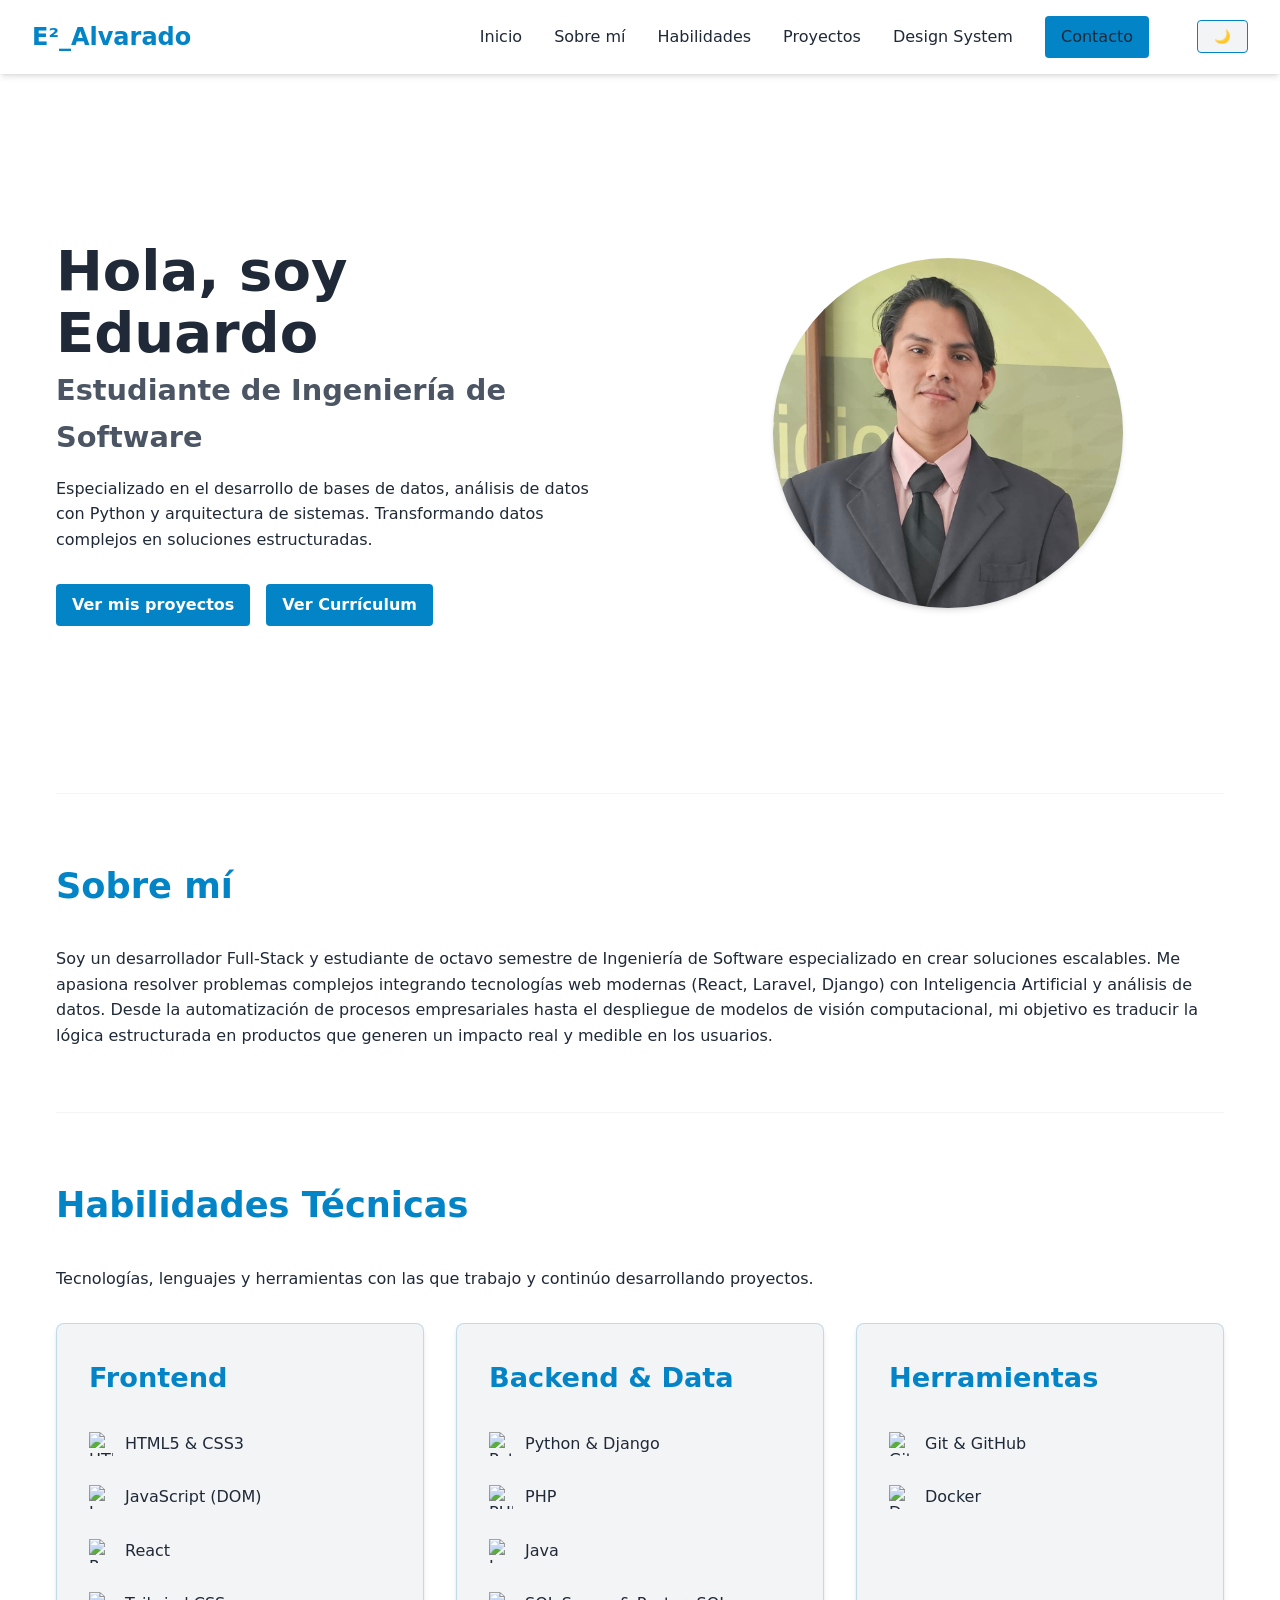
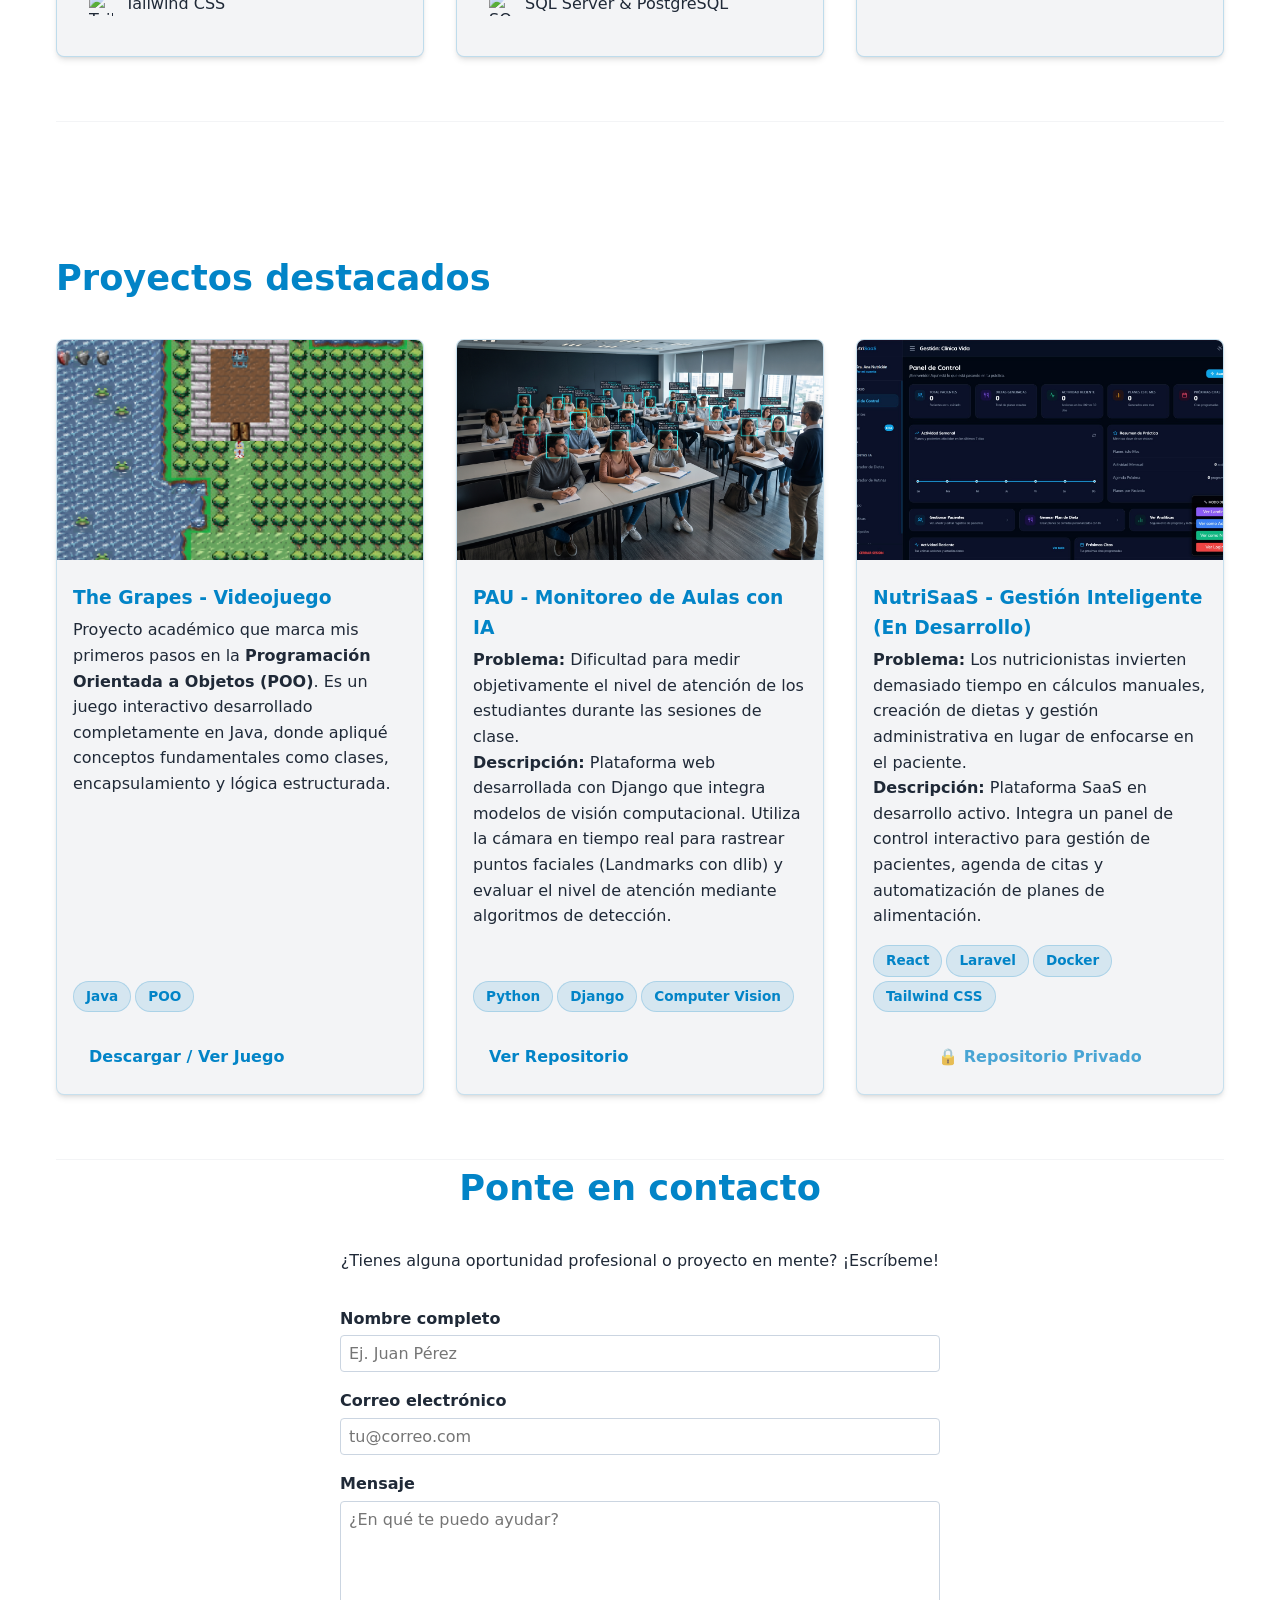
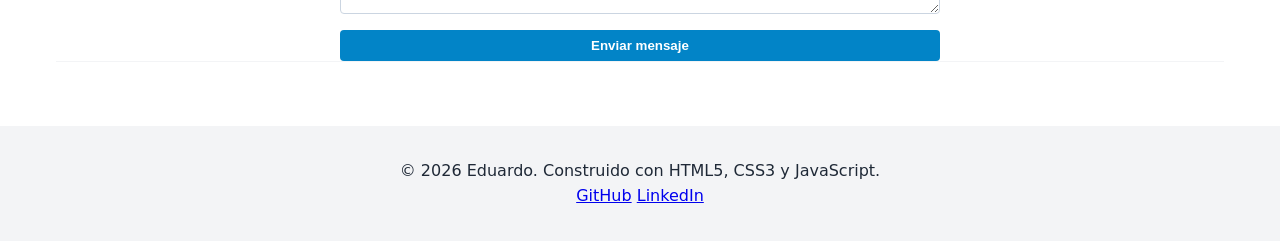
==== commit 682d9202: "feat: Portafoliov1_Finalizado" ====
--- a/index.html
+++ b/index.html
@@ -50,6 +50,12 @@
             </figure>
         </section>
 
+        <!-- SECCIÓN: SOBRE MÍ -->
+        <section id="sobre-mi" class="about-section">
+            <h2>Sobre mí</h2>
+            <p>Soy un desarrollador Full-Stack y estudiante de octavo semestre de Ingeniería de Software especializado en crear soluciones escalables. Me apasiona resolver problemas complejos integrando tecnologías web modernas (React, Laravel, Django) con Inteligencia Artificial y análisis de datos. Desde la automatización de procesos empresariales hasta el despliegue de modelos de visión computacional, mi objetivo es traducir la lógica estructurada en productos que generen un impacto real y medible en los usuarios.</p>
+        </section>
+
 <!-- SECCIÓN: HABILIDADES -->
         <section id="habilidades" style="margin-bottom: 4rem;">
             <h2>Habilidades Técnicas</h2>
@@ -215,8 +221,8 @@
     <footer class="footer">
         <p>&copy; 2026 Eduardo. Construido con HTML5, CSS3 y JavaScript.</p>
         <div class="social-links">
-            <a href="#">GitHub</a>
-            <a href="#">LinkedIn</a>
+            <a href="https://github.com/jalva4020" target="_blank" rel="noreferrer">GitHub</a>
+            <a href="https://www.linkedin.com/in/ealvaradoe2/" target="_blank" rel="noreferrer">LinkedIn</a>
         </div>
     </footer>
 </body>
